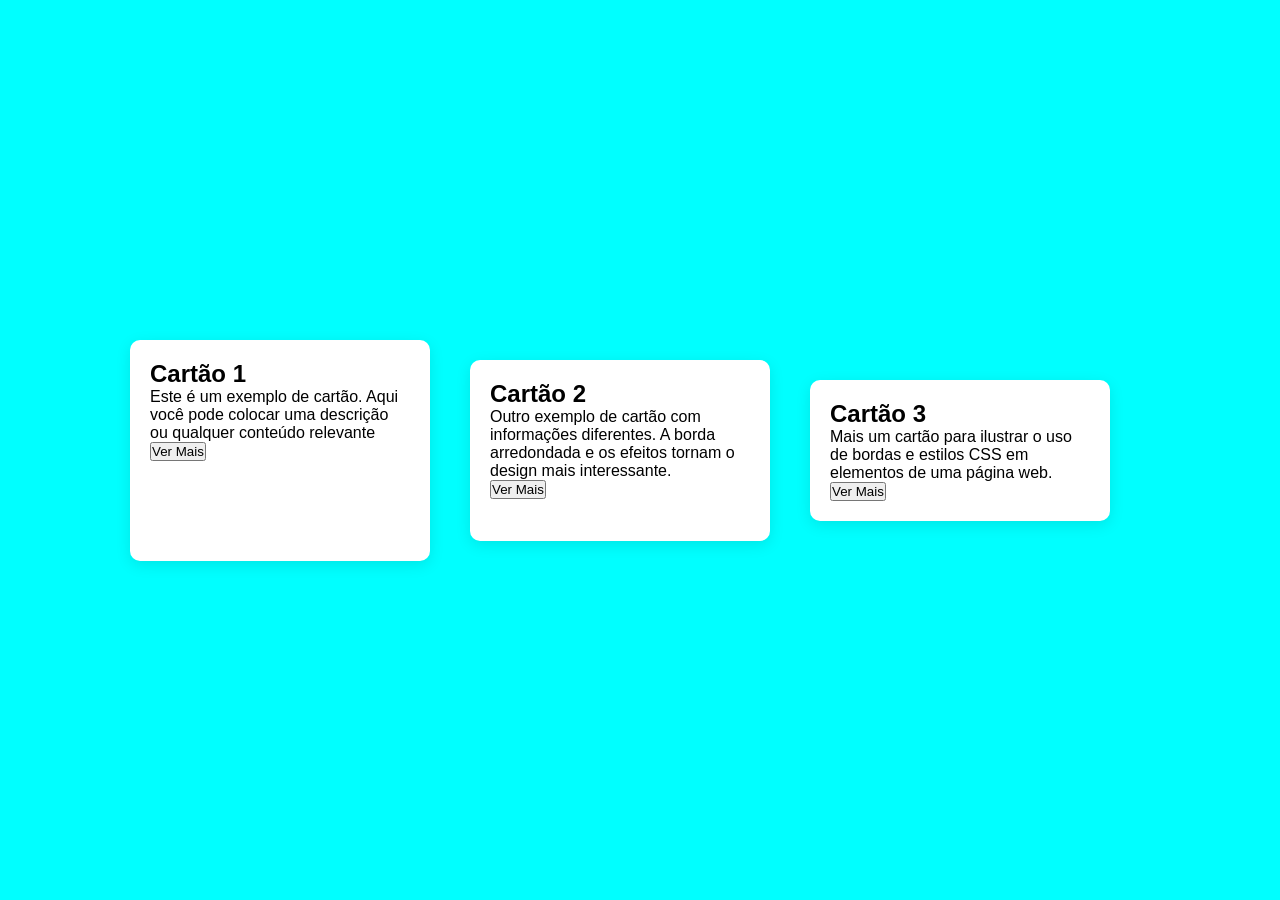
==== css/cartões.html @ 87fbda37 "Iniciando estudo de CSS" ====
<!DOCTYPE html>
<html lang="pt-br">
<head>
    <meta charset="UTF-8">
    <meta name="viewport" content="width=device-width, initial-scale=1.0">
    <title>Cartões</title>
    <link rel="stylesheet" href="./style.css">
</head>
<body>
    <div class="card-container">
    <div class="card">
        <h2>Cartão 1</h2>
        <p>
            Este é um exemplo de cartão. Aqui você pode colocar uma descrição ou qualquer conteúdo relevante
        </p>
        <button class"btn">Ver Mais</button>
    </div>



    <div class="card-container">
    <div class="card">
        <h2>Cartão 2</h2>
        <p>
            Outro exemplo de cartão com informações diferentes. A borda arredondada e os efeitos tornam o design mais interessante.
        </p>
        <button class"btn">Ver Mais</button>
    </div>

        <div class="card-container">
        <div class="card">
        <h2>Cartão 3</h2>
        <p>
            Mais um cartão para ilustrar o uso de bordas e estilos CSS em elementos de uma página web.
        </p>
        <button class"btn">Ver Mais</button>
        </div>
    </div>
</body>
</html>
---- css/style.css ----
* {
    margin: 0; /*Remove as margens padrão de todos os elementos*/
    padding: 0; /*Remove o preenchimento padrão de todos os elementos*/
    box-sizing: border-box; /*Isso garante que o padding e a borda sejam incluídos no cálculo do tamanho dos elementos*/
}
body{
    font-family: Arial, Helvetica, sans-serif;
    background-color: #00ffff;
    display: flex; /*Utiliza o modelo de leiaute flexbox para o corpo do documento*/
    justify-content: center; /*Centraliza os elementos horizontalmente*/
    align-items: center; /*Centraliza os elementos verticalmente*/
    height:100vh;/*Define a altura do corpo como 100% da altura da janela de visualização(viewport)*/
}
.card-container{
    display: flex;/*Utiliza o modelo de leiaute flex box para os itens dentro do contêiner*/
    justify-content: space-around; /*Distribui os cartões com espaço igual entre eles*/
    gap: 20px;/*Adiciona um espaçamento de 20px entre os cartões*/
    flex-wrap: wrap;/*Permite que os cartões quebrem a linha quando não couberem na largura disponível
    padding: 20px;*/
    padding: 20px;/*Adiciona um preenchimento de 20px ao redor do contêiner*/
}

.card{
    background-color: #fff; /*Define a cor de fundo do cartão como branco*/
    width: 300px; /*Define a largura do cartão como 300px*/
    padding: 20px; /*Adiciona um preenchimento interno de 20px ao cartão*/
    border-radius: 10px; /*Adiciona cantos arredondados ao cartão*/
    box-shadow: 0px 4px 15px rgba(0, 0, 0, 0.1); /*Adiciona uma sombra ao cartão para dar profundidade*/
}

.card:hover{
    transform: translateY(-10px); /*Move o cartão 10px para cima quando o mouse estiver sobre ele*/
    box-shadow: 0px 8px 20px rgba(255, 0, 0, 0.15); /*Aumenta a sombra do cartão quando o mouse estiver sobre ele*/
}
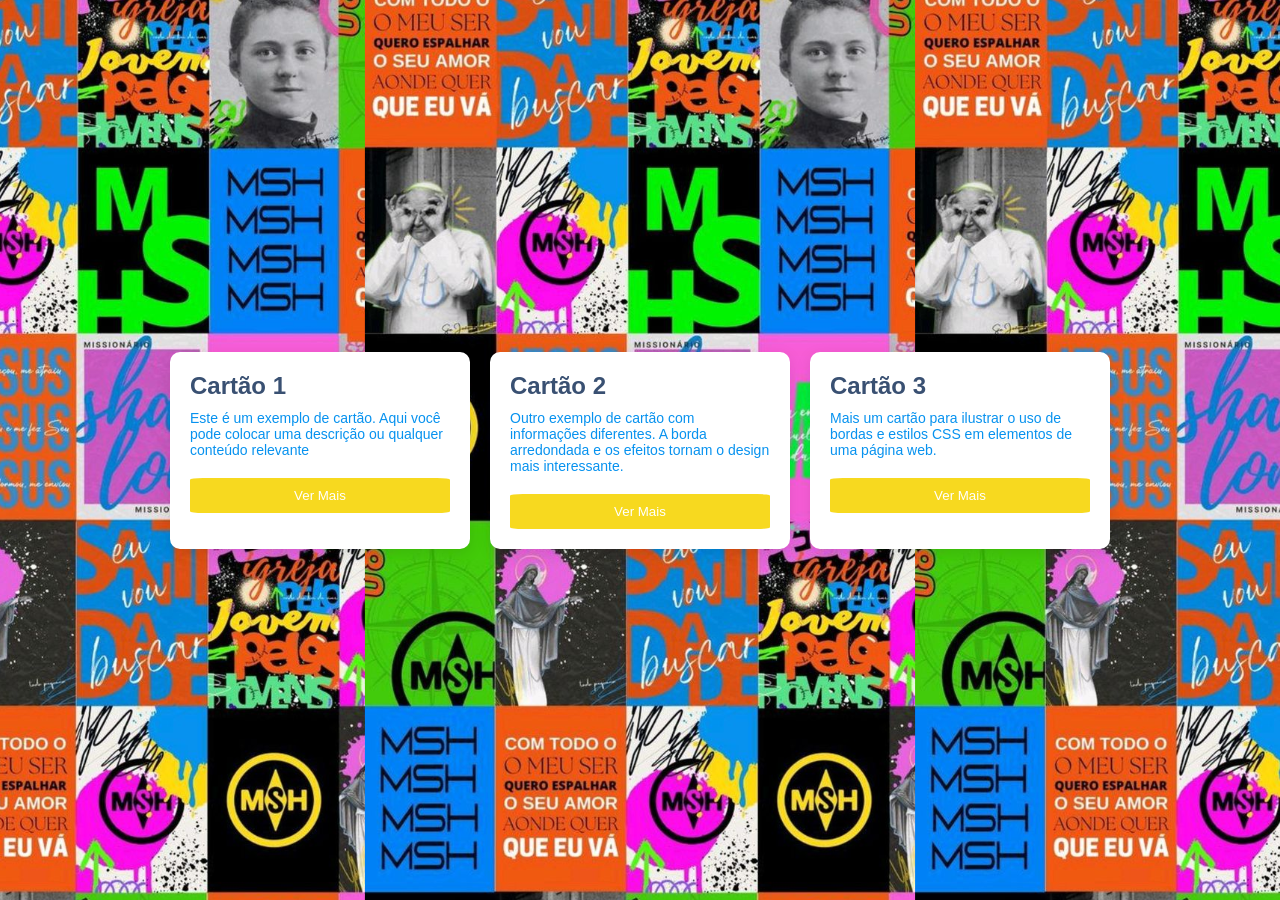
==== commit 4236b95d: "Estudo de posicionamento dos elementos da página" ====
--- a/css/cartões.html
+++ b/css/cartões.html
@@ -8,32 +8,32 @@
 </head>
 <body>
     <div class="card-container">
-    <div class="card">
-        <h2>Cartão 1</h2>
-        <p>
-            Este é um exemplo de cartão. Aqui você pode colocar uma descrição ou qualquer conteúdo relevante
-        </p>
-        <button class"btn">Ver Mais</button>
+        <div class="card">
+            <h2>Cartão 1</h2>
+            <p>
+                Este é um exemplo de cartão. Aqui você pode colocar uma descrição ou qualquer conteúdo relevante
+            </p>
+        <button class="btn">Ver Mais</button>
     </div>
 
 
 
-    <div class="card-container">
+    
     <div class="card">
         <h2>Cartão 2</h2>
         <p>
             Outro exemplo de cartão com informações diferentes. A borda arredondada e os efeitos tornam o design mais interessante.
         </p>
-        <button class"btn">Ver Mais</button>
+        <button class="btn">Ver Mais</button>
     </div>
 
-        <div class="card-container">
+        
         <div class="card">
         <h2>Cartão 3</h2>
         <p>
             Mais um cartão para ilustrar o uso de bordas e estilos CSS em elementos de uma página web.
         </p>
-        <button class"btn">Ver Mais</button>
+        <button class="btn">Ver Mais</button>
         </div>
     </div>
 </body>
--- a/css/style.css
+++ b/css/style.css
@@ -10,6 +10,9 @@
     justify-content: center; /*Centraliza os elementos horizontalmente*/
     align-items: center; /*Centraliza os elementos verticalmente*/
     height:100vh;/*Define a altura do corpo como 100% da altura da janela de visualização(viewport)*/
+    background-image: url("./fundo.jpg");
+    background-position: center;
+    background-size: 43%;
 }
 .card-container{
     display: flex;/*Utiliza o modelo de leiaute flex box para os itens dentro do contêiner*/
@@ -26,9 +29,36 @@
     padding: 20px; /*Adiciona um preenchimento interno de 20px ao cartão*/
     border-radius: 10px; /*Adiciona cantos arredondados ao cartão*/
     box-shadow: 0px 4px 15px rgba(0, 0, 0, 0.1); /*Adiciona uma sombra ao cartão para dar profundidade*/
+    transition: transform 0.3s ease, box-shadow 0.3s ease; /*Adiciona uma transição suave para a transformação e a sombra do cartão*/
 }
 
 .card:hover{
     transform: translateY(-10px); /*Move o cartão 10px para cima quando o mouse estiver sobre ele*/
-    box-shadow: 0px 8px 20px rgba(255, 0, 0, 0.15); /*Aumenta a sombra do cartão quando o mouse estiver sobre ele*/
+    box-shadow: 0px 6px 20px rgba(255, 0, 0, 0.15); /*Aumenta a sombra do cartão quando o mouse estiver sobre ele*/
+}
+
+.card h2{
+    color:#395072;/*Define a cor do título do cartão como azul escuro*/
+    margin-bottom: 10px; /*adiciona uma margem inferior a 10px ao título*/
+}
+
+.card p{
+    color: #0792ef; /*Define a cor do texto dentro do cartão como azul*/
+    font-size: 14px;
+    margin-bottom:20px;
+}
+
+.btn{
+    background-color: #f7d91f;
+    color: #fffffe;
+    border: none;
+    padding: 10px;
+    width: 100%;
+    border-radius: 5%;
+    cursor: pointer; /*O cursor do mouse vira uma "mãozinha  com o dedo indicador esticado*/
+    transition: backgorund-color 10.3s ease;/*Aplica uma transição suave de 0.3 à cor de fundo do botão*/
+}
+
+.btn:hover{
+    background-color: #e35e0a;
 }
